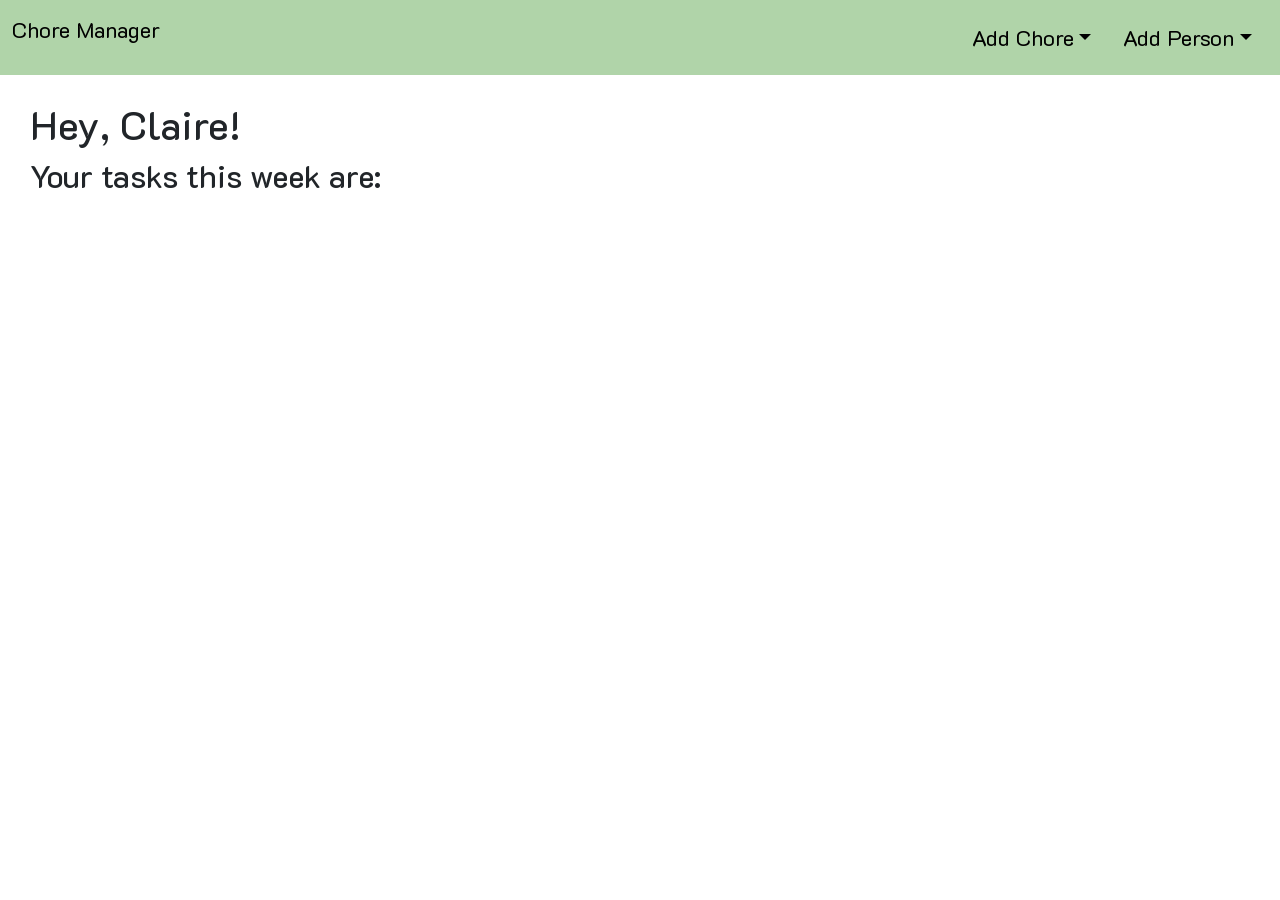
==== homepage.html @ 9bd8baac "Updates" ====
<!DOCTYPE html>
<html>  		
<head>	
    <meta charset="utf-8">
    <meta http-equiv="X-UA-Compatible" content="IE=edge">
    <meta name="viewport" content="width=device-width, initial-scale=1">

    <!-- Google Fonts -->
    <link rel="preconnect" href="https://fonts.googleapis.com">
    <link rel="preconnect" href="https://fonts.gstatic.com" crossorigin>
    <link href="https://fonts.googleapis.com/css2?family=K2D&display=swap" rel="stylesheet">

    <!-- Bootstrap CSS -->
    <link href="https://cdn.jsdelivr.net/npm/bootstrap@5.1.3/dist/css/bootstrap.min.css" rel="stylesheet" 
          integrity="sha384-1BmE4kWBq78iYhFldvKuhfTAU6auU8tT94WrHftjDbrCEXSU1oBoqyl2QvZ6jIW3" crossorigin="anonymous">
    <link rel="stylesheet" href="https://cdn.jsdelivr.net/npm/bootstrap-icons@1.9.1/font/bootstrap-icons.css">
    
    <link rel="stylesheet" href="style.css">

    <!-- Bootstrap JavaScript -->
    <script src="https://cdn.jsdelivr.net/npm/bootstrap@5.1.3/dist/js/bootstrap.bundle.min.js" 
            integrity="sha384-ka7Sk0Gln4gmtz2MlQnikT1wXgYsOg+OMhuP+IlRH9sENBO0LRn5q+8nbTov4+1p" crossorigin="anonymous"></script>

    <title>Homepage</title> 
</head>

<body>
    <nav class="navbar navbar-expand-lg navbar-light fixed-top">
      <div class="container-fluid">
        <p class="navbar-brand">Chore Manager</p>
          <button class="navbar-toggler" type="button" data-bs-toggle="collapse" data-bs-target="#navbarNav">
            <span class="navbar-toggler-icon"></span>
          </button>
          <div class="collapse navbar-collapse" id="navbarNav">
            <ul class="navbar-nav ms-auto">
            <!-- Add Chore Dropdown -->
            <li class="nav-item dropdown">
              <a class="nav-link dropdown-toggle btn px-3" href="#" id="choreDropdown" role="button" data-bs-toggle="dropdown" aria-expanded="false">Add Chore</a>
              <div class="dropdown-menu p-3" aria-labelledby="choreDropdown" style="min-width: 250px; max-width: 90vw;">
                <form class="d-flex flex-wrap">
                  <input type="text" class="form-control form-control-lg me-2 mb-2" placeholder="New Person">
                  <button class="btn btn-primary btn-lg w-100 w-md-auto" type="submit">Add</button>
                </form>
              </div>
            </li>
            <!-- Add Person Dropdown -->
            <li class="nav-item dropdown">
              <a class="nav-link dropdown-toggle btn px-3" href="#" id="personDropdown" role="button" data-bs-toggle="dropdown" aria-expanded="false">Add Person</a>
              <div class="dropdown-menu p-3" aria-labelledby="personDropdown" style="min-width: 250px; max-width: 90vw;">
                <form class="d-flex flex-wrap">
                  <input type="text" class="form-control form-control-lg me-2 mb-2" placeholder="New Person">
                  <button class="btn btn-primary btn-lg w-100 w-md-auto" type="submit">Add</button>
                </form>
              </div>
            </li>
          </ul>
        </div>
    </nav>

    <h1>Hey, Claire!</h1>
    <h2>Your tasks this week are:</h2>
</body>
</html>
---- style.css ----
body {
    font-family: "K2D", sans-serif;
    margin-top: 100px;
    margin-left: 30px;
}

.navbar {
    background-color: #B0D4A9;
}

.navbar .nav-link, .navbar-brand {
    color:black !important;
    font-size: 22px;
}
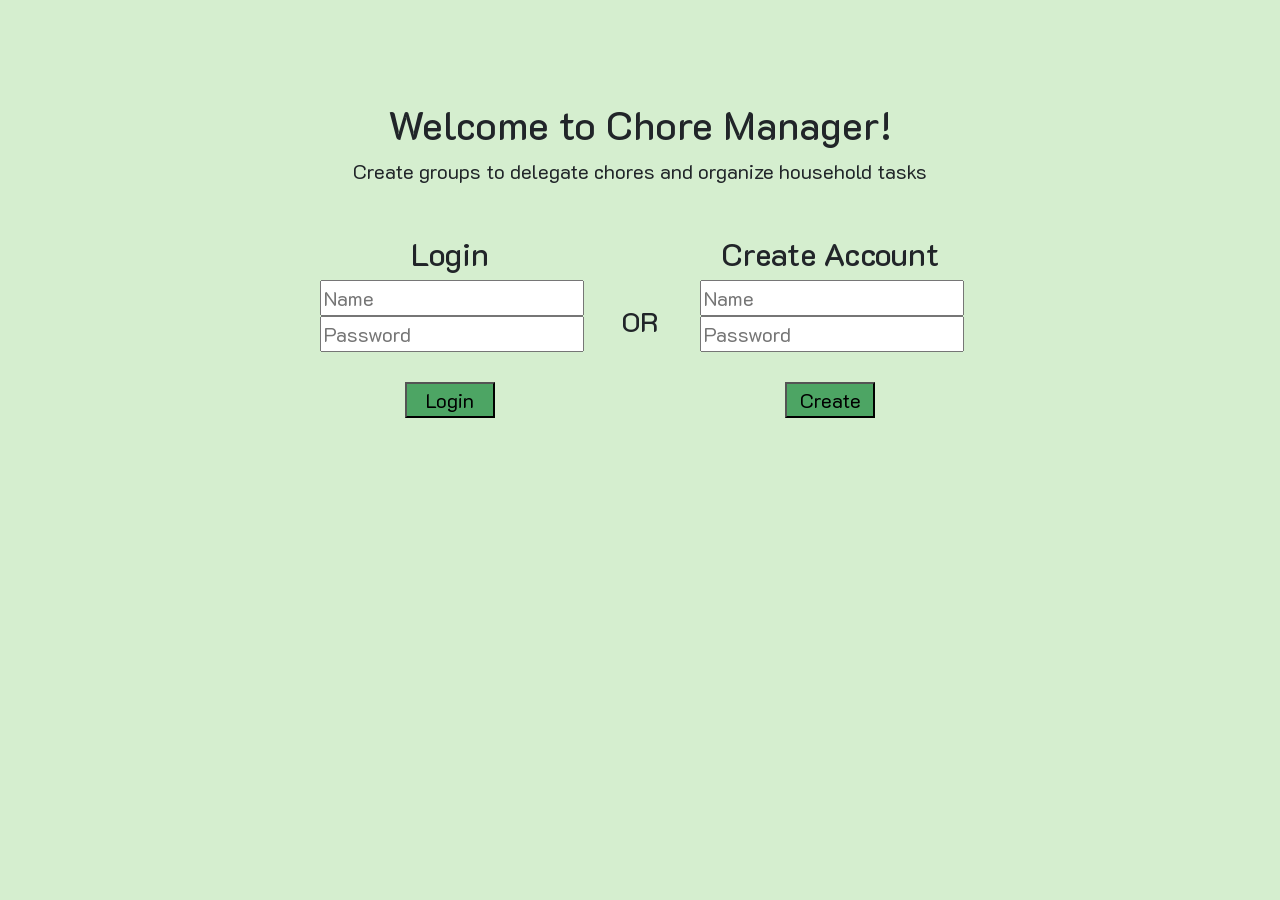
==== commit 9a1f3d21: "Working login" ====
--- a/homepage.html
+++ b/homepage.html
@@ -38,26 +38,120 @@
               <a class="nav-link dropdown-toggle btn px-3" href="#" id="choreDropdown" role="button" data-bs-toggle="dropdown" aria-expanded="false">Add Chore</a>
               <div class="dropdown-menu p-3" aria-labelledby="choreDropdown" style="min-width: 250px; max-width: 90vw;">
                 <form class="d-flex flex-wrap">
-                  <input type="text" class="form-control form-control-lg me-2 mb-2" placeholder="New Person">
+                  <input type="text" class="form-control form-control-lg me-2 mb-2" placeholder="New Chore">
                   <button class="btn btn-primary btn-lg w-100 w-md-auto" type="submit">Add</button>
                 </form>
               </div>
             </li>
             <!-- Add Person Dropdown -->
             <li class="nav-item dropdown">
-              <a class="nav-link dropdown-toggle btn px-3" href="#" id="personDropdown" role="button" data-bs-toggle="dropdown" aria-expanded="false">Add Person</a>
+              <a class="nav-link dropdown-toggle btn px-3" href="#" id="personDropdown" role="button" data-bs-toggle="dropdown" aria-expanded="false">Create Group</a>
               <div class="dropdown-menu p-3" aria-labelledby="personDropdown" style="min-width: 250px; max-width: 90vw;">
                 <form class="d-flex flex-wrap">
-                  <input type="text" class="form-control form-control-lg me-2 mb-2" placeholder="New Person">
+                  <input type="text" class="form-control form-control-lg me-2 mb-2" placeholder="Group Name">
                   <button class="btn btn-primary btn-lg w-100 w-md-auto" type="submit">Add</button>
                 </form>
               </div>
             </li>
+            <li class="nav-item"><a class="nav-link btn px-3" href="index.html">Log out</a></li>
           </ul>
         </div>
     </nav>
 
-    <h1>Hey, Claire!</h1>
+    <h1>Hey, <span id="username"></span>!</h1>
     <h2>Your tasks this week are:</h2>
-</body>
+
+    <ul id="choreList" class="list-group mb-3"></ul>
+
+    <form id="navbarChoreForm" class="d-flex flex-wrap">
+  <input type="text" id="navbarChoreInput" class="form-control form-control-lg me-2 mb-2" placeholder="New Chore">
+  <button class="btn btn-primary btn-lg w-100 w-md-auto" type="submit">Add</button>
+</form>
+
+<script>
+document.addEventListener('DOMContentLoaded', () => {
+  // Get the logged-in user
+  const currentUserStr = localStorage.getItem('currentUser');
+  if (!currentUserStr) {
+    // No user logged in, redirect to login page
+    window.location.href = "index.html";
+    return;
+  }
+  const currentUser = JSON.parse(currentUserStr);
+  document.getElementById('username').textContent = currentUser.name;
+
+  // Chore list elements
+  const navbarChoreForm = document.getElementById('navbarChoreForm');
+  const navbarChoreInput = document.getElementById('navbarChoreInput');
+  const choreList = document.getElementById('choreList');
+
+  // Load chores from localStorage
+  const savedChores = JSON.parse(localStorage.getItem('chores')) || [];
+  savedChores.forEach(chore => addChoreToList(chore.text, chore.done));
+
+  // Helper function to add a chore
+  function addChoreToList(choreText, done = false) {
+    const li = document.createElement('li');
+    li.className = "list-group-item d-flex justify-content-between align-items-center";
+
+    const span = document.createElement('span');
+    span.textContent = choreText;
+    if (done) span.style.textDecoration = "line-through";
+    li.appendChild(span);
+
+    const btnContainer = document.createElement('div');
+
+    // Mark as done button
+    const doneBtn = document.createElement('button');
+    doneBtn.textContent = "✅";
+    doneBtn.className = "btn btn-sm btn-success me-2";
+    doneBtn.addEventListener('click', () => {
+      span.style.textDecoration = span.style.textDecoration === "line-through" ? "" : "line-through";
+      updateLocalStorage();
+    });
+
+    // Delete button
+    const deleteBtn = document.createElement('button');
+    deleteBtn.textContent = "❌";
+    deleteBtn.className = "btn btn-sm btn-danger";
+    deleteBtn.addEventListener('click', () => {
+      li.remove();
+      updateLocalStorage();
+    });
+
+    btnContainer.appendChild(doneBtn);
+    btnContainer.appendChild(deleteBtn);
+    li.appendChild(btnContainer);
+
+    choreList.appendChild(li);
+    updateLocalStorage();
+  }
+
+  // Update localStorage whenever list changes
+  function updateLocalStorage() {
+    const chores = [];
+    choreList.querySelectorAll('li').forEach(li => {
+      const text = li.querySelector('span').textContent;
+      const done = li.querySelector('span').style.textDecoration === "line-through";
+      chores.push({ text, done });
+    });
+    localStorage.setItem('chores', JSON.stringify(chores));
+  }
+
+  // Form submission for new chore
+  navbarChoreForm.addEventListener('submit', (event) => {
+    event.preventDefault();
+    const choreText = navbarChoreInput.value.trim();
+    if (choreText !== "") {
+      addChoreToList(choreText);
+      navbarChoreInput.value = "";
+
+      // Close the dropdown if inside one (Bootstrap)
+      const dropdown = bootstrap.Dropdown.getInstance(document.getElementById('choreDropdown'));
+      if (dropdown) dropdown.hide();
+    }
+  });
+});
+</script>
+  </body>
 </html>
--- a/style.css
+++ b/style.css
@@ -2,6 +2,8 @@
     font-family: "K2D", sans-serif;
     margin-top: 100px;
     margin-left: 30px;
+    margin-right: 30px;
+    font-size: 20px;
 }
 
 .navbar {
@@ -12,3 +14,18 @@
     color:black !important;
     font-size: 22px;
 }
+
+form {
+    font-family: "K2D", sans-serif;
+    text-align: center;
+}
+
+.intro {
+    text-align: center;
+}
+
+button {
+    background-color: #4da564;
+    width: 90px;
+}
+
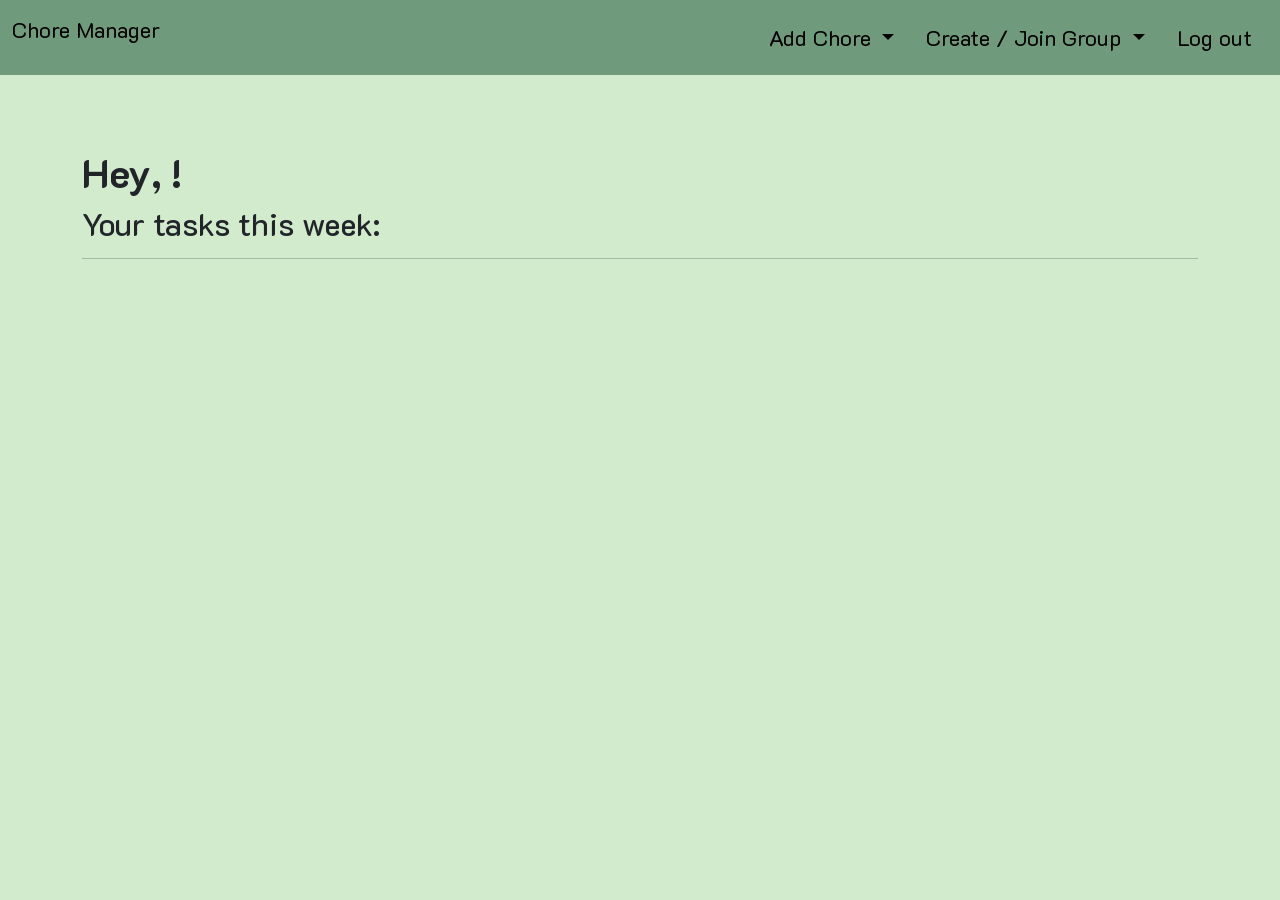
==== commit 92fbea59: "separate javaScript" ====
--- a/homepage.html
+++ b/homepage.html
@@ -1,157 +1,74 @@
 <!DOCTYPE html>
-<html>  		
-<head>	
-    <meta charset="utf-8">
-    <meta http-equiv="X-UA-Compatible" content="IE=edge">
-    <meta name="viewport" content="width=device-width, initial-scale=1">
+<html>
+<head>
+  <meta charset="utf-8">
+  <meta http-equiv="X-UA-Compatible" content="IE=edge">
+  <meta name="viewport" content="width=device-width, initial-scale=1">
 
-    <!-- Google Fonts -->
-    <link rel="preconnect" href="https://fonts.googleapis.com">
-    <link rel="preconnect" href="https://fonts.gstatic.com" crossorigin>
-    <link href="https://fonts.googleapis.com/css2?family=K2D&display=swap" rel="stylesheet">
+  <!-- Google Fonts -->
+  <link rel="preconnect" href="https://fonts.googleapis.com">
+  <link rel="preconnect" href="https://fonts.gstatic.com" crossorigin>
+  <link href="https://fonts.googleapis.com/css2?family=K2D&display=swap" rel="stylesheet">
 
-    <!-- Bootstrap CSS -->
-    <link href="https://cdn.jsdelivr.net/npm/bootstrap@5.1.3/dist/css/bootstrap.min.css" rel="stylesheet" 
-          integrity="sha384-1BmE4kWBq78iYhFldvKuhfTAU6auU8tT94WrHftjDbrCEXSU1oBoqyl2QvZ6jIW3" crossorigin="anonymous">
-    <link rel="stylesheet" href="https://cdn.jsdelivr.net/npm/bootstrap-icons@1.9.1/font/bootstrap-icons.css">
-    
-    <link rel="stylesheet" href="style.css">
+  <!-- Bootstrap CSS -->
+  <link href="https://cdn.jsdelivr.net/npm/bootstrap@5.1.3/dist/css/bootstrap.min.css" rel="stylesheet">
+  <link rel="stylesheet" href="https://cdn.jsdelivr.net/npm/bootstrap-icons@1.9.1/font/bootstrap-icons.css">
+  <link rel="stylesheet" href="style.css">
 
-    <!-- Bootstrap JavaScript -->
-    <script src="https://cdn.jsdelivr.net/npm/bootstrap@5.1.3/dist/js/bootstrap.bundle.min.js" 
-            integrity="sha384-ka7Sk0Gln4gmtz2MlQnikT1wXgYsOg+OMhuP+IlRH9sENBO0LRn5q+8nbTov4+1p" crossorigin="anonymous"></script>
+  <!-- Bootstrap JS -->
+  <script src="https://cdn.jsdelivr.net/npm/bootstrap@5.1.3/dist/js/bootstrap.bundle.min.js"></script>
 
-    <title>Homepage</title> 
+  <title>Homepage</title>
 </head>
 
 <body>
-    <nav class="navbar navbar-expand-lg navbar-light fixed-top">
-      <div class="container-fluid">
-        <p class="navbar-brand">Chore Manager</p>
-          <button class="navbar-toggler" type="button" data-bs-toggle="collapse" data-bs-target="#navbarNav">
-            <span class="navbar-toggler-icon"></span>
-          </button>
-          <div class="collapse navbar-collapse" id="navbarNav">
-            <ul class="navbar-nav ms-auto">
-            <!-- Add Chore Dropdown -->
-            <li class="nav-item dropdown">
-              <a class="nav-link dropdown-toggle btn px-3" href="#" id="choreDropdown" role="button" data-bs-toggle="dropdown" aria-expanded="false">Add Chore</a>
-              <div class="dropdown-menu p-3" aria-labelledby="choreDropdown" style="min-width: 250px; max-width: 90vw;">
-                <form class="d-flex flex-wrap">
-                  <input type="text" class="form-control form-control-lg me-2 mb-2" placeholder="New Chore">
-                  <button class="btn btn-primary btn-lg w-100 w-md-auto" type="submit">Add</button>
-                </form>
-              </div>
-            </li>
-            <!-- Add Person Dropdown -->
-            <li class="nav-item dropdown">
-              <a class="nav-link dropdown-toggle btn px-3" href="#" id="personDropdown" role="button" data-bs-toggle="dropdown" aria-expanded="false">Create Group</a>
-              <div class="dropdown-menu p-3" aria-labelledby="personDropdown" style="min-width: 250px; max-width: 90vw;">
-                <form class="d-flex flex-wrap">
-                  <input type="text" class="form-control form-control-lg me-2 mb-2" placeholder="Group Name">
-                  <button class="btn btn-primary btn-lg w-100 w-md-auto" type="submit">Add</button>
-                </form>
-              </div>
-            </li>
-            <li class="nav-item"><a class="nav-link btn px-3" href="index.html">Log out</a></li>
-          </ul>
-        </div>
-    </nav>
+  <nav class="navbar navbar-expand-lg navbar-light fixed-top">
+    <div class="container-fluid">
+      <p class="navbar-brand">Chore Manager</p>
+      <button class="navbar-toggler" type="button" data-bs-toggle="collapse" data-bs-target="#navbarNav">
+        <span class="navbar-toggler-icon"></span>
+      </button>
+      <div class="collapse navbar-collapse" id="navbarNav">
+        <ul class="navbar-nav ms-auto">
+          <!-- Add Chore Dropdown -->
+          <li class="nav-item dropdown">
+            <a class="nav-link dropdown-toggle btn px-3" href="#" id="choreDropdown" role="button" data-bs-toggle="dropdown" aria-expanded="false">
+              Add Chore
+            </a>
+            <div class="dropdown-menu p-3" aria-labelledby="choreDropdown" style="min-width: 250px; max-width: 90vw;">
+              <form id="navbarChoreForm" class="d-flex flex-wrap">
+                <input type="text" id="navbarChoreInput" class="form-control form-control-lg me-2 mb-2" placeholder="New Chore" required>
+                <button class="btn addbtn btn-primary btn-lg w-100 w-md-auto" type="submit">Add</button>
+              </form>
+            </div>
+          </li>
 
-    <h1>Hey, <span id="username"></span>!</h1>
-    <h2>Your tasks this week are:</h2>
+          <!-- Create Group Dropdown -->
+          <li class="nav-item dropdown">
+            <a class="nav-link dropdown-toggle btn px-3" href="#" id="personDropdown" role="button" data-bs-toggle="dropdown" aria-expanded="false">
+              Create / Join Group
+            </a>
+            <div class="dropdown-menu p-3" aria-labelledby="personDropdown" style="min-width: 250px; max-width: 90vw;">
+              <form id="groupForm" class="d-flex flex-wrap">
+                <input type="text" id="groupInput" class="form-control form-control-lg me-2 mb-2" placeholder="Group Name" required>
+                <button class="btn addbtn btn-primary btn-lg w-100 w-md-auto" type="submit">Create / Join</button>
+              </form>
+            </div>
+          </li>
 
+          <li class="nav-item"><a class="nav-link btn px-3" href="index.html">Log out</a></li>
+        </ul>
+      </div>
+    </div>
+  </nav>
+
+  <div class="container mt-5 pt-5">
+    <h1><strong>Hey, <span id="username"></span>!</strong></h1>
+    <h2>Your tasks this week:</h2>
+    <hr>
     <ul id="choreList" class="list-group mb-3"></ul>
+  </div>
 
-    <form id="navbarChoreForm" class="d-flex flex-wrap">
-  <input type="text" id="navbarChoreInput" class="form-control form-control-lg me-2 mb-2" placeholder="New Chore">
-  <button class="btn btn-primary btn-lg w-100 w-md-auto" type="submit">Add</button>
-</form>
-
-<script>
-document.addEventListener('DOMContentLoaded', () => {
-  // Get the logged-in user
-  const currentUserStr = localStorage.getItem('currentUser');
-  if (!currentUserStr) {
-    // No user logged in, redirect to login page
-    window.location.href = "index.html";
-    return;
-  }
-  const currentUser = JSON.parse(currentUserStr);
-  document.getElementById('username').textContent = currentUser.name;
-
-  // Chore list elements
-  const navbarChoreForm = document.getElementById('navbarChoreForm');
-  const navbarChoreInput = document.getElementById('navbarChoreInput');
-  const choreList = document.getElementById('choreList');
-
-  // Load chores from localStorage
-  const savedChores = JSON.parse(localStorage.getItem('chores')) || [];
-  savedChores.forEach(chore => addChoreToList(chore.text, chore.done));
-
-  // Helper function to add a chore
-  function addChoreToList(choreText, done = false) {
-    const li = document.createElement('li');
-    li.className = "list-group-item d-flex justify-content-between align-items-center";
-
-    const span = document.createElement('span');
-    span.textContent = choreText;
-    if (done) span.style.textDecoration = "line-through";
-    li.appendChild(span);
-
-    const btnContainer = document.createElement('div');
-
-    // Mark as done button
-    const doneBtn = document.createElement('button');
-    doneBtn.textContent = "✅";
-    doneBtn.className = "btn btn-sm btn-success me-2";
-    doneBtn.addEventListener('click', () => {
-      span.style.textDecoration = span.style.textDecoration === "line-through" ? "" : "line-through";
-      updateLocalStorage();
-    });
-
-    // Delete button
-    const deleteBtn = document.createElement('button');
-    deleteBtn.textContent = "❌";
-    deleteBtn.className = "btn btn-sm btn-danger";
-    deleteBtn.addEventListener('click', () => {
-      li.remove();
-      updateLocalStorage();
-    });
-
-    btnContainer.appendChild(doneBtn);
-    btnContainer.appendChild(deleteBtn);
-    li.appendChild(btnContainer);
-
-    choreList.appendChild(li);
-    updateLocalStorage();
-  }
-
-  // Update localStorage whenever list changes
-  function updateLocalStorage() {
-    const chores = [];
-    choreList.querySelectorAll('li').forEach(li => {
-      const text = li.querySelector('span').textContent;
-      const done = li.querySelector('span').style.textDecoration === "line-through";
-      chores.push({ text, done });
-    });
-    localStorage.setItem('chores', JSON.stringify(chores));
-  }
-
-  // Form submission for new chore
-  navbarChoreForm.addEventListener('submit', (event) => {
-    event.preventDefault();
-    const choreText = navbarChoreInput.value.trim();
-    if (choreText !== "") {
-      addChoreToList(choreText);
-      navbarChoreInput.value = "";
-
-      // Close the dropdown if inside one (Bootstrap)
-      const dropdown = bootstrap.Dropdown.getInstance(document.getElementById('choreDropdown'));
-      if (dropdown) dropdown.hide();
-    }
-  });
-});
-</script>
-  </body>
+  <script src="homepage.js"></script>
+</body>
 </html>
--- a/style.css
+++ b/style.css
@@ -4,10 +4,11 @@
     margin-left: 30px;
     margin-right: 30px;
     font-size: 20px;
+    background-color: #d2ebcd;
 }
 
-.navbar {
-    background-color: #B0D4A9;
+.navbar, .leave, .successbtn  {
+    background-color: #6F9A7C;
 }
 
 .navbar .nav-link, .navbar-brand {
@@ -15,12 +16,8 @@
     font-size: 22px;
 }
 
-form {
+form, .intro{
     font-family: "K2D", sans-serif;
-    text-align: center;
-}
-
-.intro {
     text-align: center;
 }
 
@@ -29,3 +26,10 @@
     width: 90px;
 }
 
+.addbtn:hover {
+    background-color:#9ec4e0;
+}
+
+.deletebtn, .addbtn {
+    background-color: #749AB5;
+}
